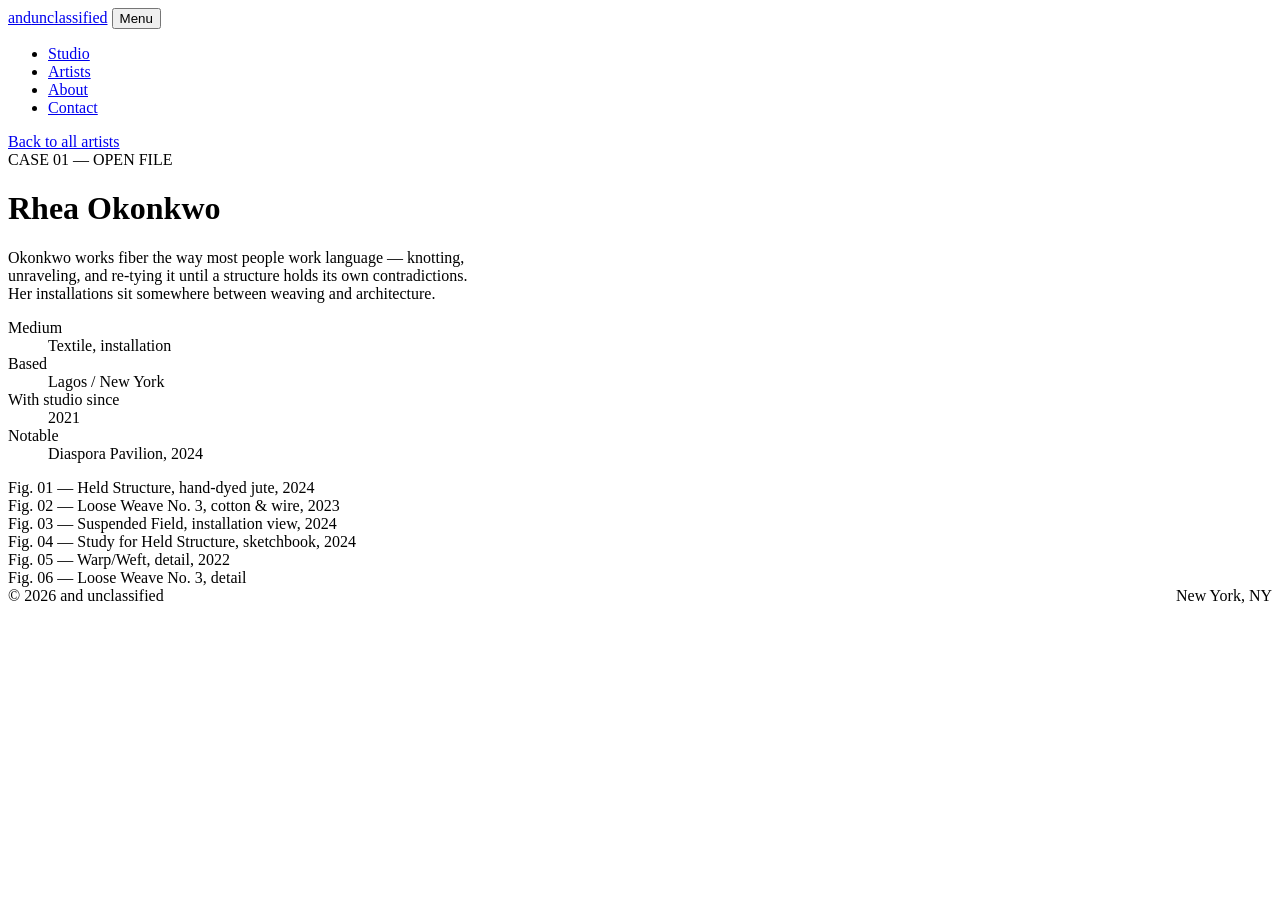
==== artist-01.html @ 2f0dbfe1 "Add files via upload" ====
<!DOCTYPE html>
<html lang="en">
<head>
<meta charset="UTF-8">
<meta name="viewport" content="width=device-width, initial-scale=1.0">
<title>Rhea Okonkwo — and unclassified</title>
<meta name="description" content="Case file for Rhea Okonkwo, textile and installation artist represented by and unclassified.">
<link rel="stylesheet" href="../css/style.css">
</head>
<body>

<header class="site-header">
  <div class="wrap">
    <a href="../index.html" class="wordmark">and<span>unclassified</span></a>
    <button class="nav-toggle" aria-expanded="false" aria-controls="nav-links">Menu</button>
    <ul class="nav-links" id="nav-links">
      <li><a href="../index.html">Studio</a></li>
      <li><a href="../artists.html" aria-current="page">Artists</a></li>
      <li><a href="../index.html#about">About</a></li>
      <li><a href="../index.html#contact">Contact</a></li>
    </ul>
  </div>
</header>

<main>
  <div class="wrap">
    <a class="back-link" href="../artists.html">Back to all artists</a>
  </div>

  <div class="dossier-head">
    <div class="wrap">
      <span class="no">CASE 01 — OPEN FILE</span>
      <h1>Rhea Okonkwo</h1>
      <p class="lede" style="margin-top: var(--space-2); max-width: 60ch;">
        Okonkwo works fiber the way most people work language &mdash; knotting, unraveling, and re-tying it until
        a structure holds its own contradictions. Her installations sit somewhere between weaving and architecture.
      </p>

      <dl class="spec-sheet">
        <dt>Medium</dt>
        <dd>Textile, installation</dd>
        <dt>Based</dt>
        <dd>Lagos / New York</dd>
        <dt>With studio since</dt>
        <dd>2021</dd>
        <dt>Notable</dt>
        <dd>Diaspora Pavilion, 2024</dd>
      </dl>
    </div>
  </div>

  <div class="wrap">
    <div class="plate-grid">
      <div class="plate" style="--plate-a:#d7cdb8; --plate-b:#8f7d5e;">
        <span class="cap">Fig. 01 &mdash; Held Structure, hand-dyed jute, 2024</span>
      </div>
      <div class="plate" style="--plate-a:#e0d5c0; --plate-b:#a68b5b;">
        <span class="cap">Fig. 02 &mdash; Loose Weave No. 3, cotton &amp; wire, 2023</span>
      </div>
      <div class="plate" style="--plate-a:#cfc2a5; --plate-b:#75623f;">
        <span class="cap">Fig. 03 &mdash; Suspended Field, installation view, 2024</span>
      </div>
      <div class="plate" style="--plate-a:#ddd0b5; --plate-b:#8a7350;">
        <span class="cap">Fig. 04 &mdash; Study for Held Structure, sketchbook, 2024</span>
      </div>
      <div class="plate" style="--plate-a:#d3c7ab; --plate-b:#9c8461;">
        <span class="cap">Fig. 05 &mdash; Warp/Weft, detail, 2022</span>
      </div>
      <div class="plate" style="--plate-a:#e6dcc6; --plate-b:#b39a6e;">
        <span class="cap">Fig. 06 &mdash; Loose Weave No. 3, detail</span>
      </div>
    </div>
  </div>
</main>

<footer class="site-footer">
  <div class="wrap" style="display:flex; justify-content:space-between; width:100%; flex-wrap:wrap; gap: 0.5rem;">
    <span>&copy; 2026 and unclassified</span>
    <span>New York, NY</span>
  </div>
</footer>

<script src="../js/main.js"></script>
</body>
</html>
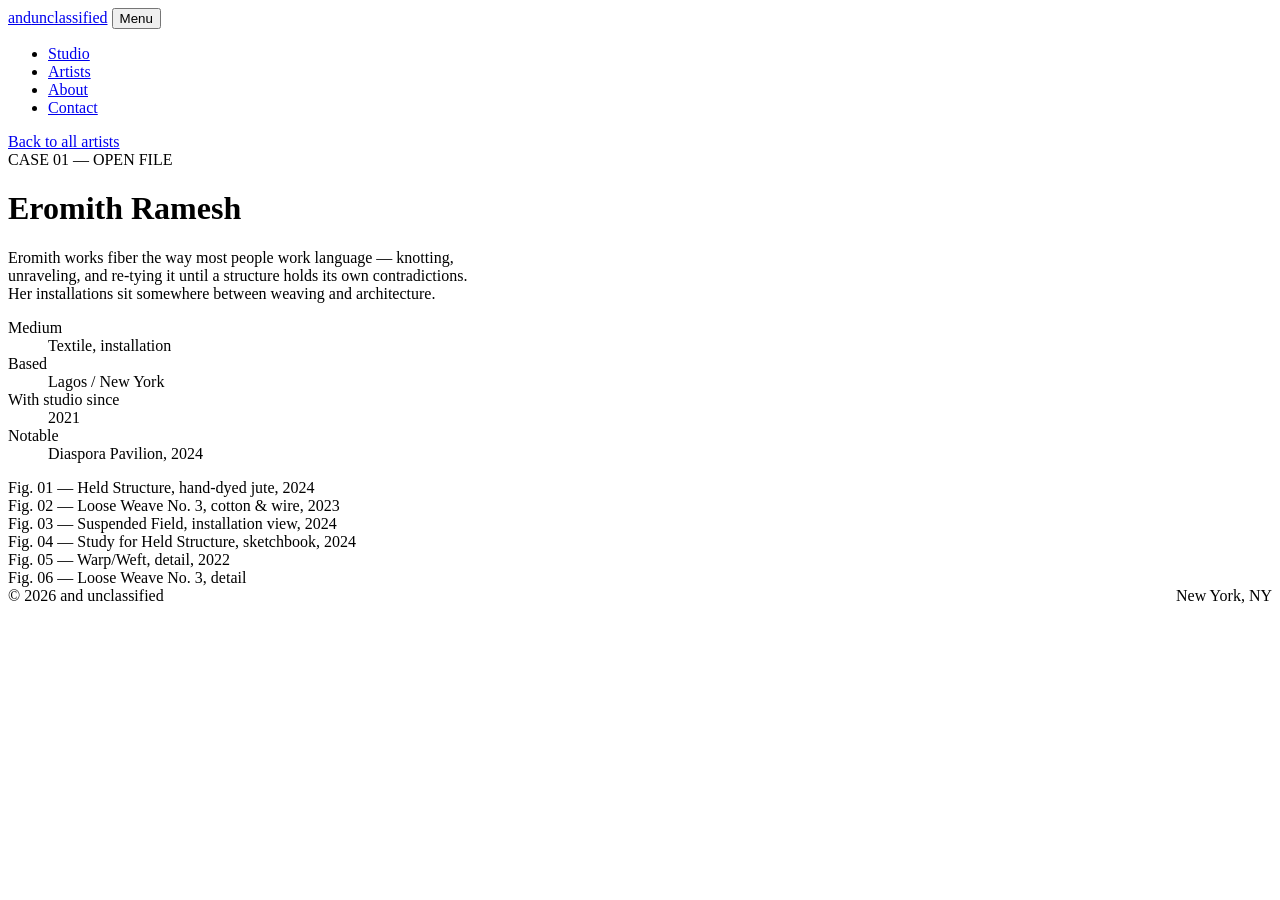
==== commit 845cb9df: "artist-01.html" ====
--- a/artist-01.html
+++ b/artist-01.html
@@ -3,7 +3,7 @@
 <head>
 <meta charset="UTF-8">
 <meta name="viewport" content="width=device-width, initial-scale=1.0">
-<title>Rhea Okonkwo — and unclassified</title>
+<title>Eromith Ramesh — and unclassified</title>
 <meta name="description" content="Case file for Rhea Okonkwo, textile and installation artist represented by and unclassified.">
 <link rel="stylesheet" href="../css/style.css">
 </head>
@@ -30,9 +30,9 @@
   <div class="dossier-head">
     <div class="wrap">
       <span class="no">CASE 01 — OPEN FILE</span>
-      <h1>Rhea Okonkwo</h1>
+      <h1>Eromith Ramesh</h1>
       <p class="lede" style="margin-top: var(--space-2); max-width: 60ch;">
-        Okonkwo works fiber the way most people work language &mdash; knotting, unraveling, and re-tying it until
+        Eromith works fiber the way most people work language &mdash; knotting, unraveling, and re-tying it until
         a structure holds its own contradictions. Her installations sit somewhere between weaving and architecture.
       </p>
 
